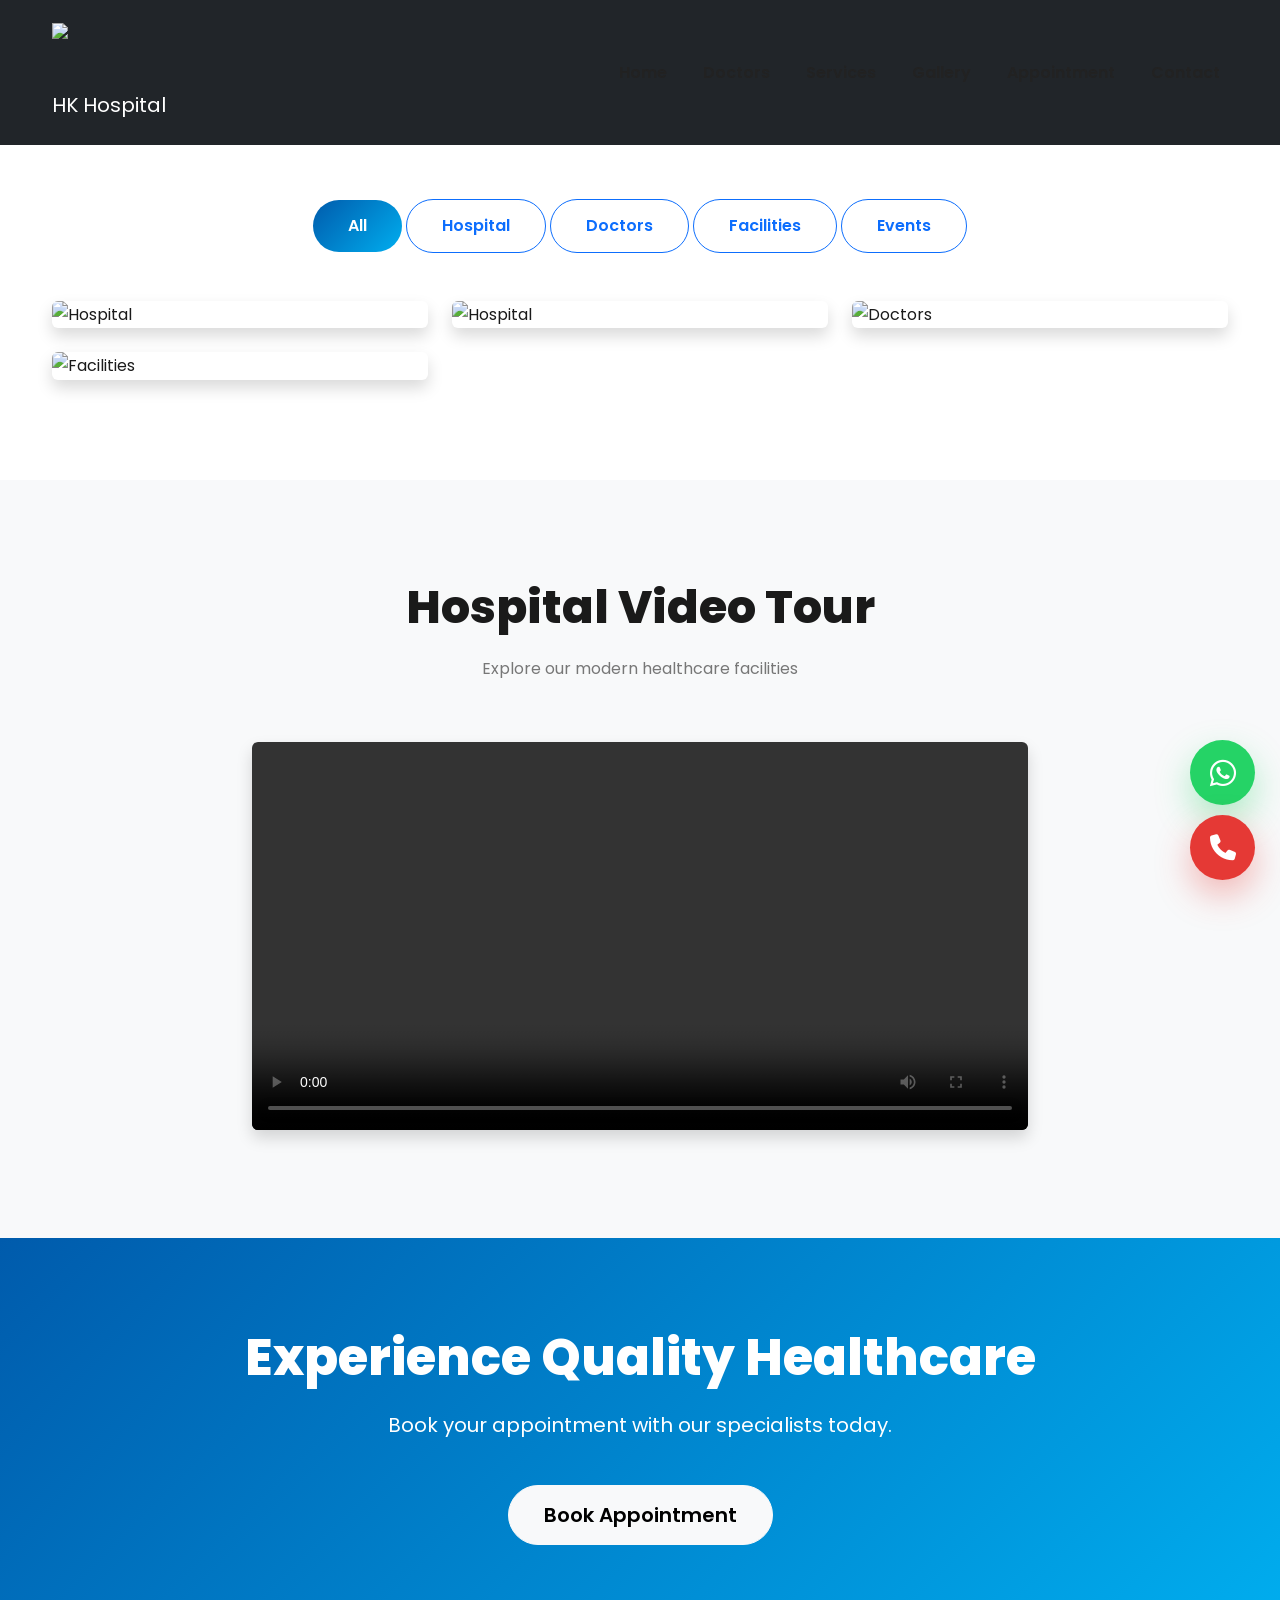
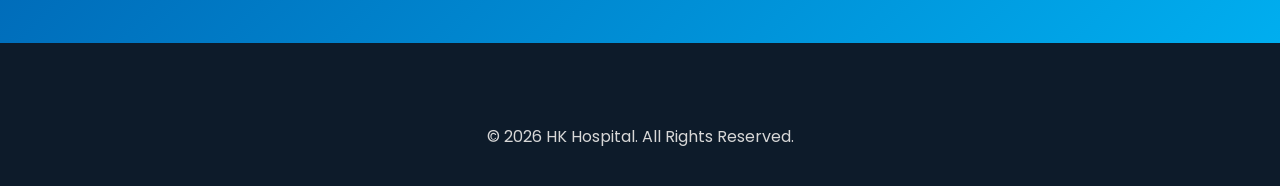
==== gallery.html @ 5bf1da03 "Create gallery.html" ====
<!DOCTYPE html>
<html lang="en">

<head>

<meta charset="UTF-8">

<meta name="viewport" content="width=device-width, initial-scale=1.0">

<title>Gallery | HK Hospital</title>


<!-- Bootstrap -->

<link href="https://cdn.jsdelivr.net/npm/bootstrap@5.3.3/dist/css/bootstrap.min.css" rel="stylesheet">


<!-- Font Awesome -->

<link rel="stylesheet"
href="https://cdnjs.cloudflare.com/ajax/libs/font-awesome/6.5.1/css/all.min.css">


<!-- Main CSS -->

<link rel="stylesheet" href="css/style.css">


</head>


<body>


<!-- ========================================= -->
<!-- NAVBAR -->
<!-- ========================================= -->


<nav class="navbar navbar-expand-lg navbar-dark bg-dark fixed-top">


<div class="container">


<a class="navbar-brand" href="index.html">

<img src="images/logo-white.png"
height="50">

HK Hospital

</a>



<button class="navbar-toggler"
data-bs-toggle="collapse"
data-bs-target="#navbarMenu">

<span class="navbar-toggler-icon"></span>

</button>



<div class="collapse navbar-collapse"
id="navbarMenu">


<ul class="navbar-nav ms-auto">


<li class="nav-item">
<a class="nav-link" href="index.html">
Home
</a>
</li>


<li class="nav-item">
<a class="nav-link" href="doctors.html">
Doctors
</a>
</li>


<li class="nav-item">
<a class="nav-link" href="services.html">
Services
</a>
</li>


<li class="nav-item">
<a class="nav-link active" href="gallery.html">
Gallery
</a>
</li>


<li class="nav-item">
<a class="nav-link" href="appointment.html">
Appointment
</a>
</li>


<li class="nav-item">
<a class="nav-link" href="contact.html">
Contact
</a>
</li>


</ul>


</div>


</div>

</nav>



<!-- ========================================= -->
<!-- HERO SECTION -->
<!-- ========================================= -->


<section class="gallery-hero">


<div class="container text-center">


<h1>
Hospital Gallery
</h1>


<p>
A glimpse of our hospital facilities, doctors and healthcare services
</p>


</div>


</section>





<!-- ========================================= -->
<!-- GALLERY FILTER BUTTONS -->
<!-- ========================================= -->


<section class="section-padding">


<div class="container">


<div class="text-center mb-5">


<button class="btn btn-primary filter-btn"
data-filter="all">

All

</button>


<button class="btn btn-outline-primary filter-btn"
data-filter="hospital">

Hospital

</button>


<button class="btn btn-outline-primary filter-btn"
data-filter="doctor">

Doctors

</button>


<button class="btn btn-outline-primary filter-btn"
data-filter="facility">

Facilities

</button>


<button class="btn btn-outline-primary filter-btn"
data-filter="event">

Events

</button>


</div>





<!-- ========================================= -->
<!-- IMAGE GALLERY -->
<!-- ========================================= -->


<div class="row g-4">



<div class="col-lg-4 col-md-6 gallery-item hospital">


<img src="images/gallery/hospital1.jpg"
class="img-fluid rounded shadow"
alt="Hospital">


</div>



<div class="col-lg-4 col-md-6 gallery-item hospital">


<img src="images/gallery/hospital2.jpg"
class="img-fluid rounded shadow"
alt="Hospital">


</div>




<div class="col-lg-4 col-md-6 gallery-item doctor">


<img src="images/gallery/doctors.jpg"
class="img-fluid rounded shadow"
alt="Doctors">


</div>




<div class="col-lg-4 col-md-6 gallery-item facility">


<img src="images/gallery/facilities.jpg"
class="img-fluid rounded shadow"
alt="Facilities">


</div>



</div>


</div>


</section>





<!-- ========================================= -->
<!-- VIDEO GALLERY -->
<!-- ========================================= -->


<section class="section-padding bg-light">


<div class="container">


<div class="section-title text-center">


<h2>
Hospital Video Tour
</h2>


<p>
Explore our modern healthcare facilities
</p>


</div>



<div class="row justify-content-center">


<div class="col-lg-8">


<video controls
class="w-100 rounded shadow">


<source src="videos/hospital-tour.mp4"
type="video/mp4">


Your browser does not support video.


</video>


</div>


</div>


</div>


</section>





<!-- ========================================= -->
<!-- CALL TO ACTION -->
<!-- ========================================= -->


<section class="cta-section">


<div class="container text-center">


<h2>
Experience Quality Healthcare
</h2>


<p>
Book your appointment with our specialists today.
</p>



<a href="appointment.html"
class="btn btn-light btn-lg">

Book Appointment

</a>


</div>


</section>





<!-- ========================================= -->
<!-- FOOTER -->
<!-- ========================================= -->


<footer class="footer">


<div class="container text-center">


<p>

© 2026 HK Hospital. All Rights Reserved.

</p>


</div>


</footer>




<!-- Floating WhatsApp -->

<a href="https://wa.me/917893694556"
class="floating-whatsapp">

<i class="fab fa-whatsapp"></i>

</a>



<!-- Floating Call -->

<a href="tel:+917893694556"
class="floating-call">

<i class="fas fa-phone"></i>

</a>



<script src="https://cdn.jsdelivr.net/npm/bootstrap@5.3.3/dist/js/bootstrap.bundle.min.js"></script>


<script src="js/main.js"></script>


</body>

</html>
---- css/style.css ----
/* ==========================================================
   HK HOSPITAL WEBSITE
   style.css
   Author : ChatGPT
   Version : 1.0
==========================================================*/

/* Google Font */
@import url('https://fonts.googleapis.com/css2?family=Poppins:wght@300;400;500;600;700;800&display=swap');

/* ==========================================================
   ROOT VARIABLES
==========================================================*/

:root{

    --primary:#005BAC;
    --secondary:#00AEEF;
    --success:#00C853;
    --danger:#E53935;
    --dark:#1A1A1A;
    --white:#ffffff;
    --light:#f8fafc;
    --gray:#6c757d;

    --shadow:0 15px 40px rgba(0,0,0,.12);
    --shadowHover:0 25px 60px rgba(0,0,0,.18);

    --radius:18px;

}

/* ==========================================================
   RESET
==========================================================*/

*{
    margin:0;
    padding:0;
    box-sizing:border-box;
}

html{

    scroll-behavior:smooth;

}

body{

    font-family:'Poppins',sans-serif;

    color:var(--dark);

    background:#fff;

    overflow-x:hidden;

    line-height:1.7;

}

img{

    max-width:100%;

    display:block;

}

a{

    text-decoration:none;

}

ul{

    list-style:none;

}

.section-padding{

    padding:100px 0;

}

.container{

    max-width:1200px;

}

/* ==========================================================
   PRELOADER
==========================================================*/

#preloader{

    position:fixed;

    inset:0;

    background:#fff;

    z-index:99999;

    display:flex;

    align-items:center;

    justify-content:center;

}

.loader{

    text-align:center;

}

.loader img{

    width:90px;

    margin:auto;

}

.loader span{

    width:55px;

    height:55px;

    border-radius:50%;

    border:5px solid var(--secondary);

    border-top:5px solid transparent;

    display:block;

    margin:20px auto;

    animation:spin 1s linear infinite;

}

@keyframes spin{

    to{

        transform:rotate(360deg);

    }

}

/* ==========================================================
   SCROLL PROGRESS
==========================================================*/

#progressBar{

    position:fixed;

    top:0;

    left:0;

    width:0;

    height:5px;

    background:linear-gradient(90deg,var(--primary),var(--secondary));

    z-index:999999;

}

/* ==========================================================
   NAVBAR
==========================================================*/

.header{

    position:fixed;

    width:100%;

    top:0;

    left:0;

    z-index:9999;

}

.navbar{

    background:rgba(255,255,255,.18);

    backdrop-filter:blur(18px);

    transition:.4s;

    padding:18px 0;

}

.navbar.scrolled{

    background:#fff;

    box-shadow:var(--shadow);

}

.navbar-brand img{

    height:65px;

}

.nav-link{

    font-weight:600;

    color:#222 !important;

    margin-left:20px;

    transition:.3s;

    position:relative;

}

.nav-link::after{

    content:"";

    position:absolute;

    left:0;

    bottom:-6px;

    width:0;

    height:3px;

    background:var(--primary);

    transition:.3s;

}

.nav-link:hover::after{

    width:100%;

}

.nav-link:hover{

    color:var(--primary)!important;

}

/* ==========================================================
   BUTTONS
==========================================================*/

.btn{

    border-radius:40px;

    padding:14px 35px;

    font-weight:600;

    transition:.35s;

}

.btn-primary{

    background:linear-gradient(135deg,var(--primary),var(--secondary));

    border:none;

}

.btn-primary:hover{

    transform:translateY(-4px);

    box-shadow:0 20px 40px rgba(0,91,172,.35);

}

.btn-outline-light:hover{

    transform:translateY(-4px);

}

/* ==========================================================
   HERO
==========================================================*/

.hero{

    position:relative;

    height:100vh;

    display:flex;

    align-items:center;

    overflow:hidden;

}

.hero-video{

    position:absolute;

    inset:0;

    width:100%;

    height:100%;

    object-fit:cover;

}

.hero-overlay{

    position:absolute;

    inset:0;

    background:rgba(0,0,0,.55);

}

.hero-content{

    position:relative;

    color:#fff;

    z-index:10;

}

.hero-content h5{

    color:#8fd3ff;

    letter-spacing:3px;

    margin-bottom:20px;

    text-transform:uppercase;

}

.hero-content h1{

    font-size:68px;

    line-height:1.15;

    font-weight:800;

    margin-bottom:30px;

}

.hero-content h1 span{

    color:#7dd3fc;

}

.hero-content p{

    font-size:20px;

    max-width:650px;

    margin-bottom:40px;

}

.hero-buttons{

    display:flex;

    gap:20px;

    margin-bottom:50px;

    flex-wrap:wrap;

}

.hero-features{

    display:flex;

    gap:30px;

    flex-wrap:wrap;

}

.hero-features div{

    display:flex;

    align-items:center;

    gap:10px;

    font-size:17px;

}

.hero-features i{

    color:#00C853;

    font-size:26px;

}

/* ==========================================================
   APPOINTMENT CARD
==========================================================*/

.appointment-card{

    background:rgba(255,255,255,.18);

    backdrop-filter:blur(20px);

    padding:35px;

    border-radius:20px;

    color:#fff;

    box-shadow:var(--shadow);

}

.appointment-card h3{

    margin-bottom:20px;

    font-weight:700;

}

.appointment-card ul{

    padding-left:0;

}

.appointment-card li{

    padding:10px 0;

    border-bottom:1px solid rgba(255,255,255,.15);

}

/* ==========================================================
   HOSPITAL HIGHLIGHTS
==========================================================*/

.highlights{
    background:#f8fbff;
}

.highlight-box{

    background:#fff;

    padding:40px 30px;

    border-radius:18px;

    text-align:center;

    transition:.4s;

    box-shadow:0 10px 35px rgba(0,0,0,.08);

    cursor:pointer;

    height:100%;

}

.highlight-box:hover{

    transform:translateY(-12px);

    box-shadow:0 25px 60px rgba(0,91,172,.20);

}

.highlight-box i{

    font-size:55px;

    color:var(--primary);

    margin-bottom:20px;

}

.highlight-box h2{

    font-size:42px;

    color:var(--primary);

    font-weight:700;

}

.highlight-box p{

    color:#666;

    font-weight:500;

    margin:0;

}

/* ==========================================================
   SECTION TITLE
==========================================================*/

.section-title{

    margin-bottom:60px;

}

.section-title .subtitle{

    display:inline-block;

    color:var(--secondary);

    font-weight:700;

    letter-spacing:2px;

    text-transform:uppercase;

    margin-bottom:10px;

}

.section-title h2{

    font-size:46px;

    font-weight:800;

    color:var(--dark);

    margin-bottom:20px;

}

.section-title p{

    max-width:650px;

    margin:auto;

    color:#777;

}

/* ==========================================================
   SERVICES
==========================================================*/

.services{

    background:#ffffff;

}

.service-card{

    background:#fff;

    border-radius:20px;

    padding:40px;

    transition:.4s;

    box-shadow:0 12px 35px rgba(0,0,0,.08);

    height:100%;

    position:relative;

    overflow:hidden;

}

.service-card::before{

    content:"";

    position:absolute;

    left:0;

    top:0;

    width:5px;

    height:100%;

    background:linear-gradient(var(--primary),var(--secondary));

}

.service-card:hover{

    transform:translateY(-10px);

    box-shadow:0 25px 60px rgba(0,91,172,.18);

}

.service-card i{

    width:90px;

    height:90px;

    border-radius:50%;

    display:flex;

    align-items:center;

    justify-content:center;

    background:linear-gradient(135deg,var(--primary),var(--secondary));

    color:#fff;

    font-size:36px;

    margin-bottom:25px;

}

.service-card h4{

    font-size:26px;

    margin-bottom:15px;

    font-weight:700;

}

.service-card p{

    color:#666;

    margin-bottom:25px;

}

.service-card a{

    color:var(--primary);

    font-weight:600;

}

.service-card a:hover{

    color:var(--secondary);

}

/* ==========================================================
   DOCTORS
==========================================================*/

.doctors{

    background:#f7fbff;

}

.doctor-card{

    background:#fff;

    border-radius:20px;

    overflow:hidden;

    transition:.4s;

    box-shadow:0 12px 35px rgba(0,0,0,.08);

    height:100%;

}

.doctor-card:hover{

    transform:translateY(-10px);

    box-shadow:0 25px 60px rgba(0,91,172,.18);

}

.doctor-card img{

    width:100%;

    height:320px;

    object-fit:cover;

}

.doctor-content{

    padding:30px;

    text-align:center;

}

.doctor-content h4{

    font-weight:700;

    margin-bottom:10px;

}

.doctor-content span{

    color:var(--primary);

    font-weight:600;

    display:block;

    margin-bottom:10px;

}

.doctor-content p{

    color:#666;

    min-height:60px;

}

.doctor-content .btn{

    margin-top:15px;

}

/* ==========================================================
   WHY CHOOSE US
==========================================================*/

.why-us{

    background:#fff;

}

.why-us img{

    border-radius:20px;

    box-shadow:var(--shadow);

}

.why-us h2{

    font-size:44px;

    font-weight:800;

    margin-bottom:35px;

}

.feature-item{

    display:flex;

    gap:20px;

    margin-bottom:25px;

    align-items:flex-start;

}

.feature-item i{

    width:60px;

    height:60px;

    border-radius:50%;

    display:flex;

    align-items:center;

    justify-content:center;

    background:linear-gradient(var(--primary),var(--secondary));

    color:#fff;

    font-size:24px;

}

.feature-item h5{

    font-weight:700;

    margin-bottom:8px;

}

.feature-item p{

    color:#666;

}

/* ==========================================================
   CTA SECTION
==========================================================*/

.cta-section{

    background:linear-gradient(135deg,#005BAC,#00AEEF);

    padding:90px 0;

    text-align:center;

    color:#fff;

}

.cta-section h2{

    font-size:50px;

    font-weight:800;

    margin-bottom:20px;

}

.cta-section p{

    font-size:20px;

    margin-bottom:35px;

}

.cta-section .btn{

    margin:8px;

}

/* ==========================================================
   COMMON HOVER EFFECTS
==========================================================*/

.service-card,
.doctor-card,
.highlight-box{

    transition:all .35s ease;

}

.service-card:hover i,
.highlight-box:hover i{

    transform:rotate(10deg) scale(1.1);

}

.service-card i,
.highlight-box i{

    transition:.35s;

}

/* ==========================================================
   TESTIMONIALS
==========================================================*/

.testimonials{

    background:#f8fbff;

}

.testimonial-card{

    background:#fff;

    padding:45px;

    border-radius:20px;

    text-align:center;

    box-shadow:0 12px 35px rgba(0,0,0,.08);

    transition:.35s;

    margin:15px;

}

.testimonial-card:hover{

    transform:translateY(-10px);

    box-shadow:0 25px 60px rgba(0,91,172,.18);

}

.testimonial-card i{

    font-size:50px;

    color:var(--primary);

    margin-bottom:20px;

}

.testimonial-card p{

    color:#666;

    font-size:17px;

    line-height:1.8;

}

.testimonial-card h5{

    margin-top:20px;

    font-weight:700;

}

.stars{

    color:#ffc107;

    font-size:20px;

    letter-spacing:2px;

    margin-top:10px;

}

/* ==========================================================
   GALLERY
==========================================================*/

.gallery-preview{

    background:#fff;

}

.gallery-preview img{

    width:100%;

    height:260px;

    object-fit:cover;

    border-radius:18px;

    transition:.4s;

    cursor:pointer;

    box-shadow:0 10px 25px rgba(0,0,0,.08);

}

.gallery-preview img:hover{

    transform:scale(1.05);

    box-shadow:0 20px 50px rgba(0,91,172,.20);

}

/* ==========================================================
   MAP
==========================================================*/

.map-section{

    overflow:hidden;

}

.map-section iframe{

    width:100%;

    height:450px;

    border:none;

}

/* ==========================================================
   FOOTER
==========================================================*/

.footer{

    background:#0d1b2a;

    color:#fff;

    padding:80px 0 20px;

}

.footer h5{

    font-weight:700;

    margin-bottom:25px;

}

.footer p{

    color:#d7d7d7;

}

.footer ul{

    padding:0;

}

.footer li{

    margin-bottom:14px;

}

.footer a{

    color:#d7d7d7;

    transition:.3s;

}

.footer a:hover{

    color:#00AEEF;

    padding-left:8px;

}

.footer hr{

    margin:40px 0 20px;

    border-color:rgba(255,255,255,.15);

}

/* ==========================================================
   FLOATING BUTTONS
==========================================================*/

.floating-whatsapp{

    position:fixed;

    right:25px;

    bottom:95px;

    width:65px;

    height:65px;

    border-radius:50%;

    background:#25D366;

    color:#fff;

    display:flex;

    align-items:center;

    justify-content:center;

    font-size:30px;

    box-shadow:0 15px 35px rgba(37,211,102,.35);

    z-index:999;

    transition:.3s;

}

.floating-whatsapp:hover{

    transform:scale(1.1);

    color:#fff;

}

.floating-call{

    position:fixed;

    right:25px;

    bottom:20px;

    width:65px;

    height:65px;

    border-radius:50%;

    background:#E53935;

    color:#fff;

    display:flex;

    align-items:center;

    justify-content:center;

    font-size:26px;

    box-shadow:0 15px 35px rgba(229,57,53,.35);

    z-index:999;

    transition:.3s;

}

.floating-call:hover{

    transform:scale(1.1);

    color:#fff;

}

/* ==========================================================
   SCROLL TO TOP
==========================================================*/

#scrollTop{

    position:fixed;

    left:25px;

    bottom:25px;

    width:55px;

    height:55px;

    border:none;

    border-radius:50%;

    background:linear-gradient(135deg,var(--primary),var(--secondary));

    color:#fff;

    cursor:pointer;

    display:none;

    z-index:999;

    transition:.3s;

}

#scrollTop:hover{

    transform:translateY(-5px);

}

/* ==========================================================
   CUSTOM SCROLLBAR
==========================================================*/

::-webkit-scrollbar{

    width:10px;

}

::-webkit-scrollbar-track{

    background:#f1f1f1;

}

::-webkit-scrollbar-thumb{

    background:linear-gradient(var(--primary),var(--secondary));

    border-radius:20px;

}

::-webkit-scrollbar-thumb:hover{

    background:#005BAC;

}

/* ==========================================================
   IMAGE HOVER
==========================================================*/

img{

    transition:.35s;

}

img:hover{

    opacity:.96;

}

/* ==========================================================
   FADE ANIMATION
==========================================================*/

.fade-up{

    animation:fadeUp .8s ease forwards;

}

@keyframes fadeUp{

    from{

        opacity:0;

        transform:translateY(40px);

    }

    to{

        opacity:1;

        transform:translateY(0);

    }

}

/* ==========================================================
   SMOOTH TRANSITIONS
==========================================================*/

a,
button,
.card,
.service-card,
.doctor-card,
.highlight-box{

    transition:all .35s ease;

}
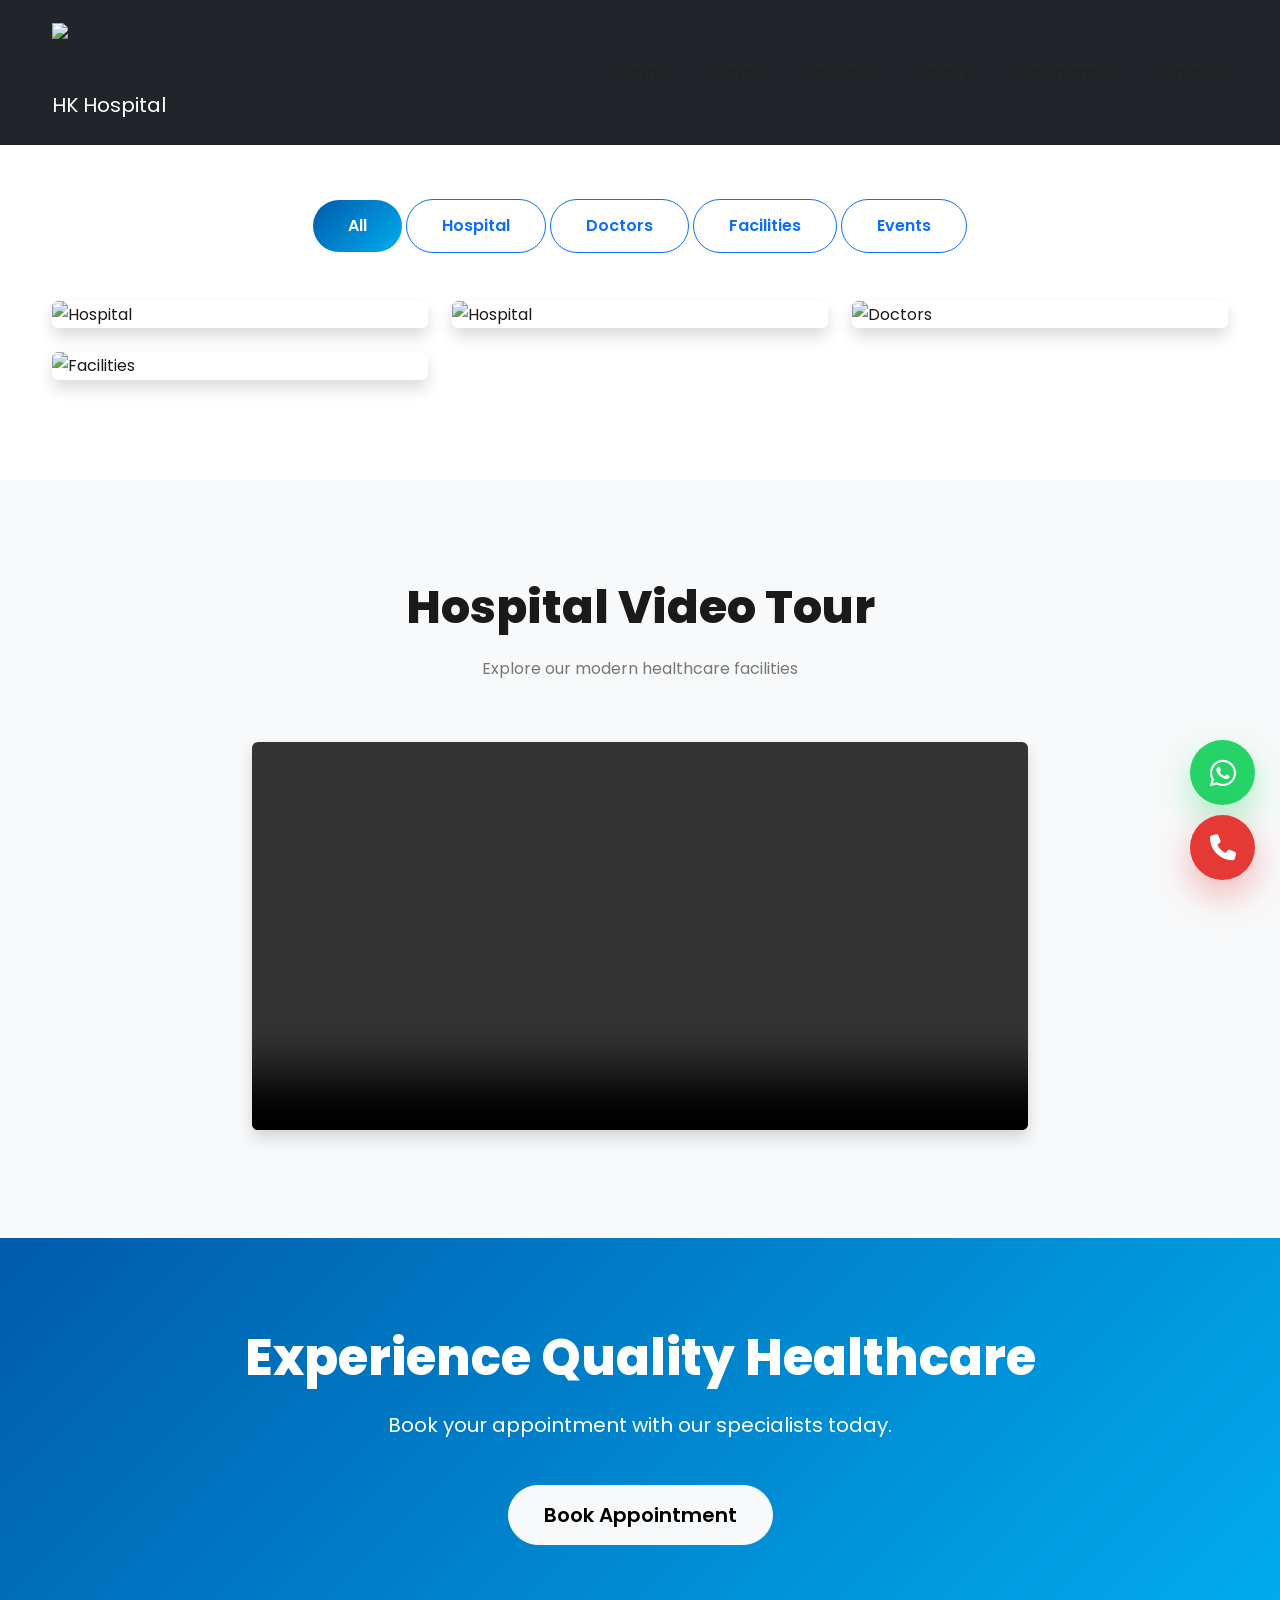
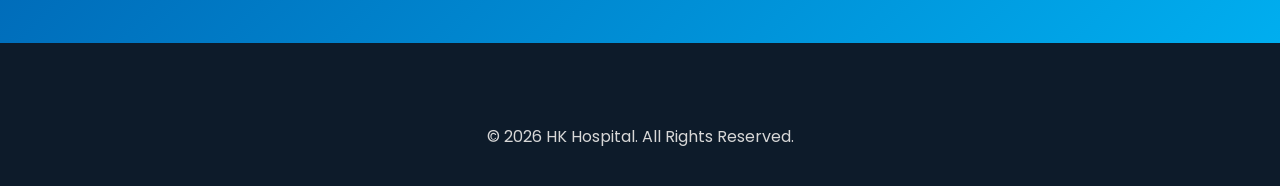
==== commit cbc55af6: "Update gallery.html" ====
--- a/gallery.html
+++ b/gallery.html
@@ -440,6 +440,7 @@
 
 
 <script src="js/main.js"></script>
+<script src="js/gallery.js"></script>
 
 
 </body>
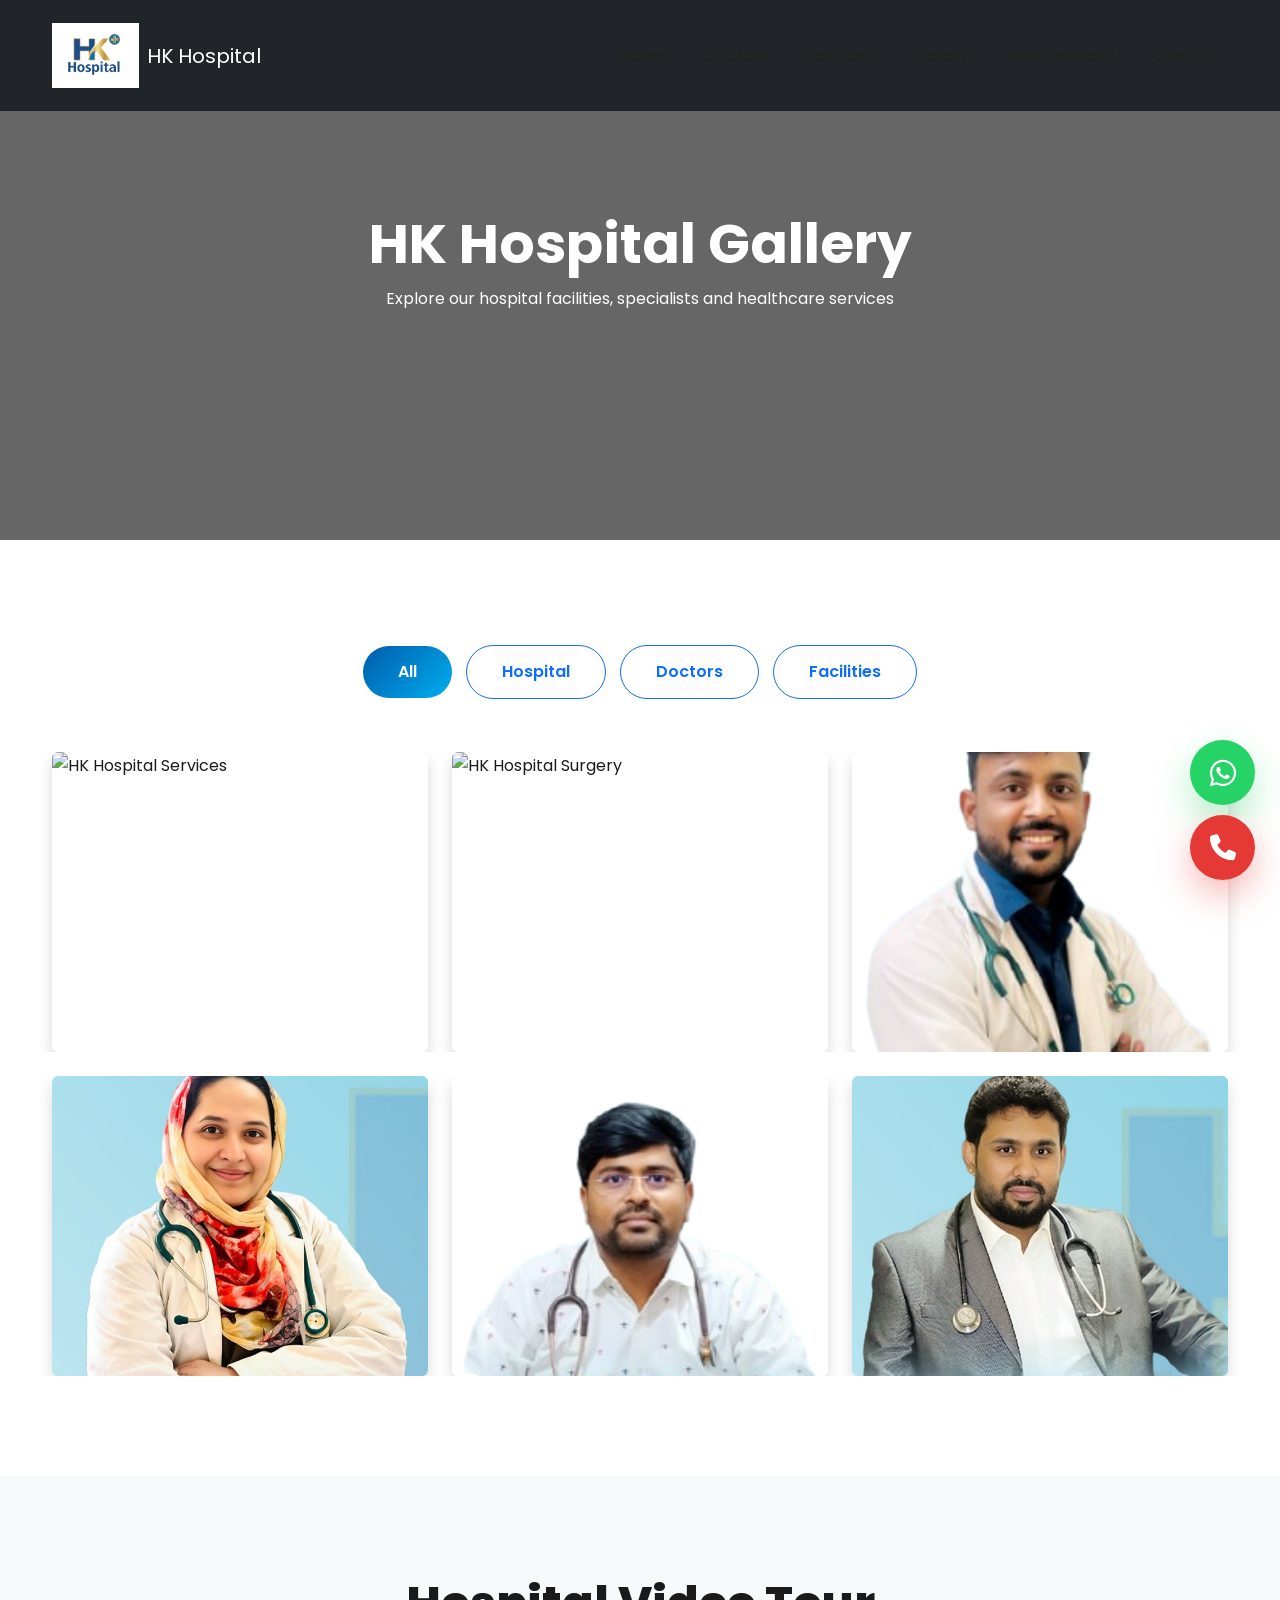
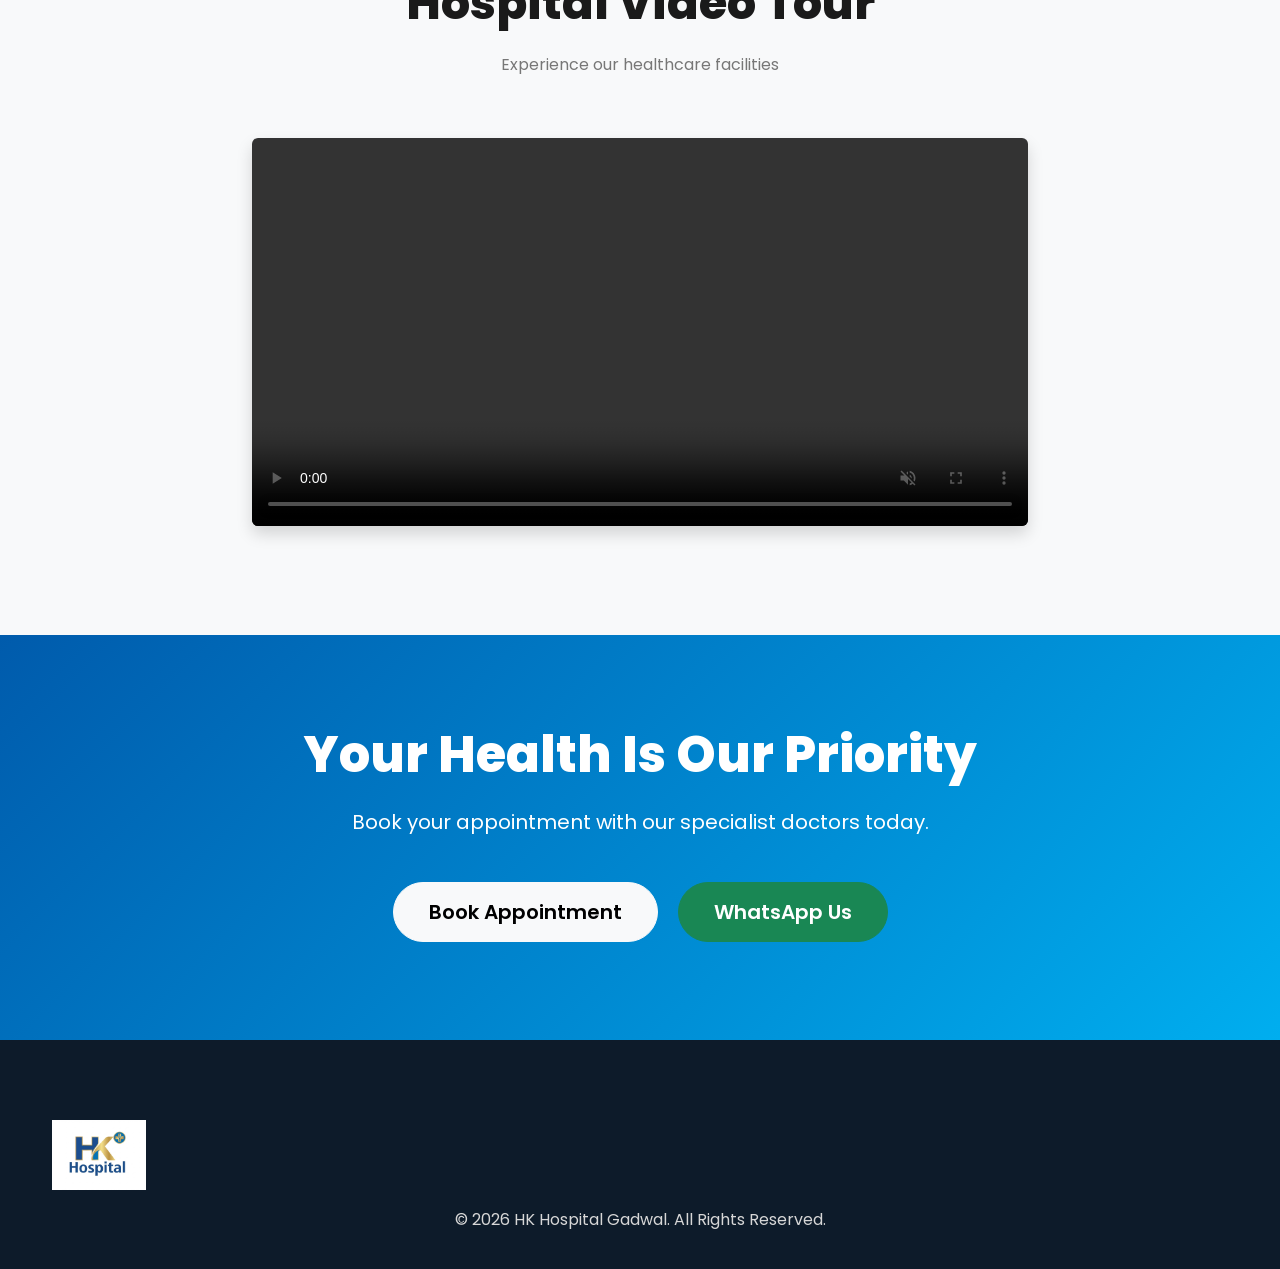
==== commit c4f9229b: "Update gallery.html" ====
--- a/gallery.html
+++ b/gallery.html
@@ -7,7 +7,7 @@
 
 <meta name="viewport" content="width=device-width, initial-scale=1.0">
 
-<title>Gallery | HK Hospital</title>
+<title>Gallery | HK Hospital Gadwal</title>
 
 
 <!-- Bootstrap -->
@@ -32,9 +32,9 @@
 <body>
 
 
-<!-- ========================================= -->
+<!-- ============================= -->
 <!-- NAVBAR -->
-<!-- ========================================= -->
+<!-- ============================= -->
 
 
 <nav class="navbar navbar-expand-lg navbar-dark bg-dark fixed-top">
@@ -43,24 +43,36 @@
 <div class="container">
 
 
-<a class="navbar-brand" href="index.html">
-
-<img src="images/logo-white.png"
-height="50">
-
+<a class="navbar-brand d-flex align-items-center"
+href="index.html">
+
+
+<img src="hero-logo.jpg"
+height="50"
+class="me-2"
+alt="HK Hospital Logo">
+
+
+<span>
 HK Hospital
+</span>
+
 
 </a>
 
 
 
 <button class="navbar-toggler"
+type="button"
 data-bs-toggle="collapse"
 data-bs-target="#navbarMenu">
 
+
 <span class="navbar-toggler-icon"></span>
 
+
 </button>
+
 
 
 
@@ -72,42 +84,48 @@
 
 
 <li class="nav-item">
-<a class="nav-link" href="index.html">
+<a class="nav-link"
+href="index.html">
 Home
 </a>
 </li>
 
 
 <li class="nav-item">
-<a class="nav-link" href="doctors.html">
+<a class="nav-link"
+href="doctors.html">
 Doctors
 </a>
 </li>
 
 
 <li class="nav-item">
-<a class="nav-link" href="services.html">
+<a class="nav-link"
+href="services.html">
 Services
 </a>
 </li>
 
 
 <li class="nav-item">
-<a class="nav-link active" href="gallery.html">
+<a class="nav-link active"
+href="gallery.html">
 Gallery
 </a>
 </li>
 
 
 <li class="nav-item">
-<a class="nav-link" href="appointment.html">
+<a class="nav-link"
+href="appointment.html">
 Appointment
 </a>
 </li>
 
 
 <li class="nav-item">
-<a class="nav-link" href="contact.html">
+<a class="nav-link"
+href="contact.html">
 Contact
 </a>
 </li>
@@ -121,13 +139,16 @@
 
 </div>
 
+
 </nav>
 
 
 
-<!-- ========================================= -->
+
+
+<!-- ============================= -->
 <!-- HERO SECTION -->
-<!-- ========================================= -->
+<!-- ============================= -->
 
 
 <section class="gallery-hero">
@@ -137,12 +158,12 @@
 
 
 <h1>
-Hospital Gallery
+HK Hospital Gallery
 </h1>
 
 
 <p>
-A glimpse of our hospital facilities, doctors and healthcare services
+Explore our hospital facilities, specialists and healthcare services
 </p>
 
 
@@ -155,9 +176,10 @@
 
 
 
-<!-- ========================================= -->
-<!-- GALLERY FILTER BUTTONS -->
-<!-- ========================================= -->
+
+<!-- ============================= -->
+<!-- FILTER BUTTONS -->
+<!-- ============================= -->
 
 
 <section class="section-padding">
@@ -201,76 +223,104 @@
 </button>
 
 
-<button class="btn btn-outline-primary filter-btn"
-data-filter="event">
-
-Events
-
-</button>
-
-
-</div>
-
-
-
-
-
-<!-- ========================================= -->
+</div>
+
+
+
+
+
+<!-- ============================= -->
 <!-- IMAGE GALLERY -->
-<!-- ========================================= -->
+<!-- ============================= -->
 
 
 <div class="row g-4">
 
 
 
+<!-- Hospital Images -->
+
+
 <div class="col-lg-4 col-md-6 gallery-item hospital">
 
 
-<img src="images/gallery/hospital1.jpg"
+<img src="HK-services.jpg"
 class="img-fluid rounded shadow"
-alt="Hospital">
-
-
-</div>
+alt="HK Hospital Services">
+
+
+</div>
+
 
 
 
 <div class="col-lg-4 col-md-6 gallery-item hospital">
 
 
-<img src="images/gallery/hospital2.jpg"
+<img src="Hk-hospital-surgery.jpg"
 class="img-fluid rounded shadow"
-alt="Hospital">
-
-
-</div>
-
-
+alt="HK Hospital Surgery">
+
+
+</div>
+
+
+
+
+
+
+<!-- Doctor Images -->
 
 
 <div class="col-lg-4 col-md-6 gallery-item doctor">
 
 
-<img src="images/gallery/doctors.jpg"
+<img src="hero-rehan.jpg"
 class="img-fluid rounded shadow"
-alt="Doctors">
-
-
-</div>
-
-
-
-
-<div class="col-lg-4 col-md-6 gallery-item facility">
-
-
-<img src="images/gallery/facilities.jpg"
+alt="Dr MD Rehan Faraz">
+
+
+</div>
+
+
+
+<div class="col-lg-4 col-md-6 gallery-item doctor">
+
+
+<img src="hero-mahe.jpg"
 class="img-fluid rounded shadow"
-alt="Facilities">
-
-
-</div>
+alt="Dr Shaik Mehatab Zabeen">
+
+
+</div>
+
+
+
+
+<div class="col-lg-4 col-md-6 gallery-item doctor">
+
+
+<img src="hero-abhi.jpg"
+class="img-fluid rounded shadow"
+alt="Dr MR Abhinesh">
+
+
+</div>
+
+
+
+
+<div class="col-lg-4 col-md-6 gallery-item doctor">
+
+
+<img src="hero-4thdoc.jpg"
+class="img-fluid rounded shadow"
+alt="Dr Sai Aakanksh">
+
+
+</div>
+
+
 
 
 
@@ -286,9 +336,11 @@
 
 
 
-<!-- ========================================= -->
+
+
+<!-- ============================= -->
 <!-- VIDEO GALLERY -->
-<!-- ========================================= -->
+<!-- ============================= -->
 
 
 <section class="section-padding bg-light">
@@ -306,7 +358,7 @@
 
 
 <p>
-Explore our modern healthcare facilities
+Experience our healthcare facilities
 </p>
 
 
@@ -314,6 +366,7 @@
 
 
 
+
 <div class="row justify-content-center">
 
 
@@ -321,10 +374,13 @@
 
 
 <video controls
+autoplay
+muted
+loop
 class="w-100 rounded shadow">
 
 
-<source src="videos/hospital-tour.mp4"
+<source src="hero-video.mp4"
 type="video/mp4">
 
 
@@ -349,9 +405,11 @@
 
 
 
-<!-- ========================================= -->
-<!-- CALL TO ACTION -->
-<!-- ========================================= -->
+
+
+<!-- ============================= -->
+<!-- CTA -->
+<!-- ============================= -->
 
 
 <section class="cta-section">
@@ -361,12 +419,12 @@
 
 
 <h2>
-Experience Quality Healthcare
+Your Health Is Our Priority
 </h2>
 
 
 <p>
-Book your appointment with our specialists today.
+Book your appointment with our specialist doctors today.
 </p>
 
 
@@ -379,6 +437,15 @@
 </a>
 
 
+
+<a href="https://wa.me/917893694556"
+class="btn btn-success btn-lg">
+
+WhatsApp Us
+
+</a>
+
+
 </div>
 
 
@@ -388,20 +455,30 @@
 
 
 
-<!-- ========================================= -->
+
+
+<!-- ============================= -->
 <!-- FOOTER -->
-<!-- ========================================= -->
+<!-- ============================= -->
 
 
 <footer class="footer">
 
 
-<div class="container text-center">
-
-
-<p>
-
-© 2026 HK Hospital. All Rights Reserved.
+<div class="container">
+
+
+<div class="text-center">
+
+
+<img src="hero-logo.jpg"
+height="70"
+alt="HK Hospital Logo">
+
+
+<p class="mt-3">
+
+© 2026 HK Hospital Gadwal. All Rights Reserved.
 
 </p>
 
@@ -409,30 +486,45 @@
 </div>
 
 
+</div>
+
+
 </footer>
 
 
 
 
-<!-- Floating WhatsApp -->
+
+
+<!-- FLOATING WHATSAPP -->
+
 
 <a href="https://wa.me/917893694556"
 class="floating-whatsapp">
 
+
 <i class="fab fa-whatsapp"></i>
 
-</a>
-
-
-
-<!-- Floating Call -->
+
+</a>
+
+
+
+
+
+<!-- FLOATING CALL -->
+
 
 <a href="tel:+917893694556"
 class="floating-call">
 
+
 <i class="fas fa-phone"></i>
 
-</a>
+
+</a>
+
+
 
 
 
@@ -440,9 +532,11 @@
 
 
 <script src="js/main.js"></script>
+
 <script src="js/gallery.js"></script>
 
 
+
 </body>
 
 </html>
--- a/css/style.css
+++ b/css/style.css
@@ -1353,3 +1353,145 @@
 
 }
 
+/* =========================================
+   GALLERY PAGE
+========================================= */
+
+
+.gallery-hero{
+
+height:60vh;
+
+background:
+linear-gradient(
+rgba(0,0,0,.6),
+rgba(0,0,0,.6)
+),
+url("../images/gallery/hospital1.jpg");
+
+background-size:cover;
+
+background-position:center;
+
+display:flex;
+
+align-items:center;
+
+justify-content:center;
+
+color:white;
+
+}
+
+
+
+.gallery-hero h1{
+
+font-size:55px;
+
+font-weight:700;
+
+}
+
+
+
+.gallery-item{
+
+overflow:hidden;
+
+transition:.4s;
+
+}
+
+
+
+.gallery-item img{
+
+width:100%;
+
+height:300px;
+
+object-fit:cover;
+
+cursor:pointer;
+
+transition:.5s;
+
+}
+
+
+
+.gallery-item img:hover{
+
+transform:scale(1.08);
+
+}
+
+
+
+.filter-btn{
+
+margin:5px;
+
+}
+
+
+
+
+
+/* LIGHTBOX */
+
+
+.image-lightbox{
+
+position:fixed;
+
+top:0;
+
+left:0;
+
+width:100%;
+
+height:100%;
+
+background:rgba(0,0,0,.9);
+
+display:flex;
+
+justify-content:center;
+
+align-items:center;
+
+z-index:9999;
+
+}
+
+
+
+.lightbox-content img{
+
+max-width:90%;
+
+max-height:90vh;
+
+border-radius:10px;
+
+}
+
+
+
+.close-lightbox{
+
+position:absolute;
+
+top:30px;
+
+right:40px;
+
+font-size:50px;
+
+color:white;
+
+cursor:pointer;
+
+}
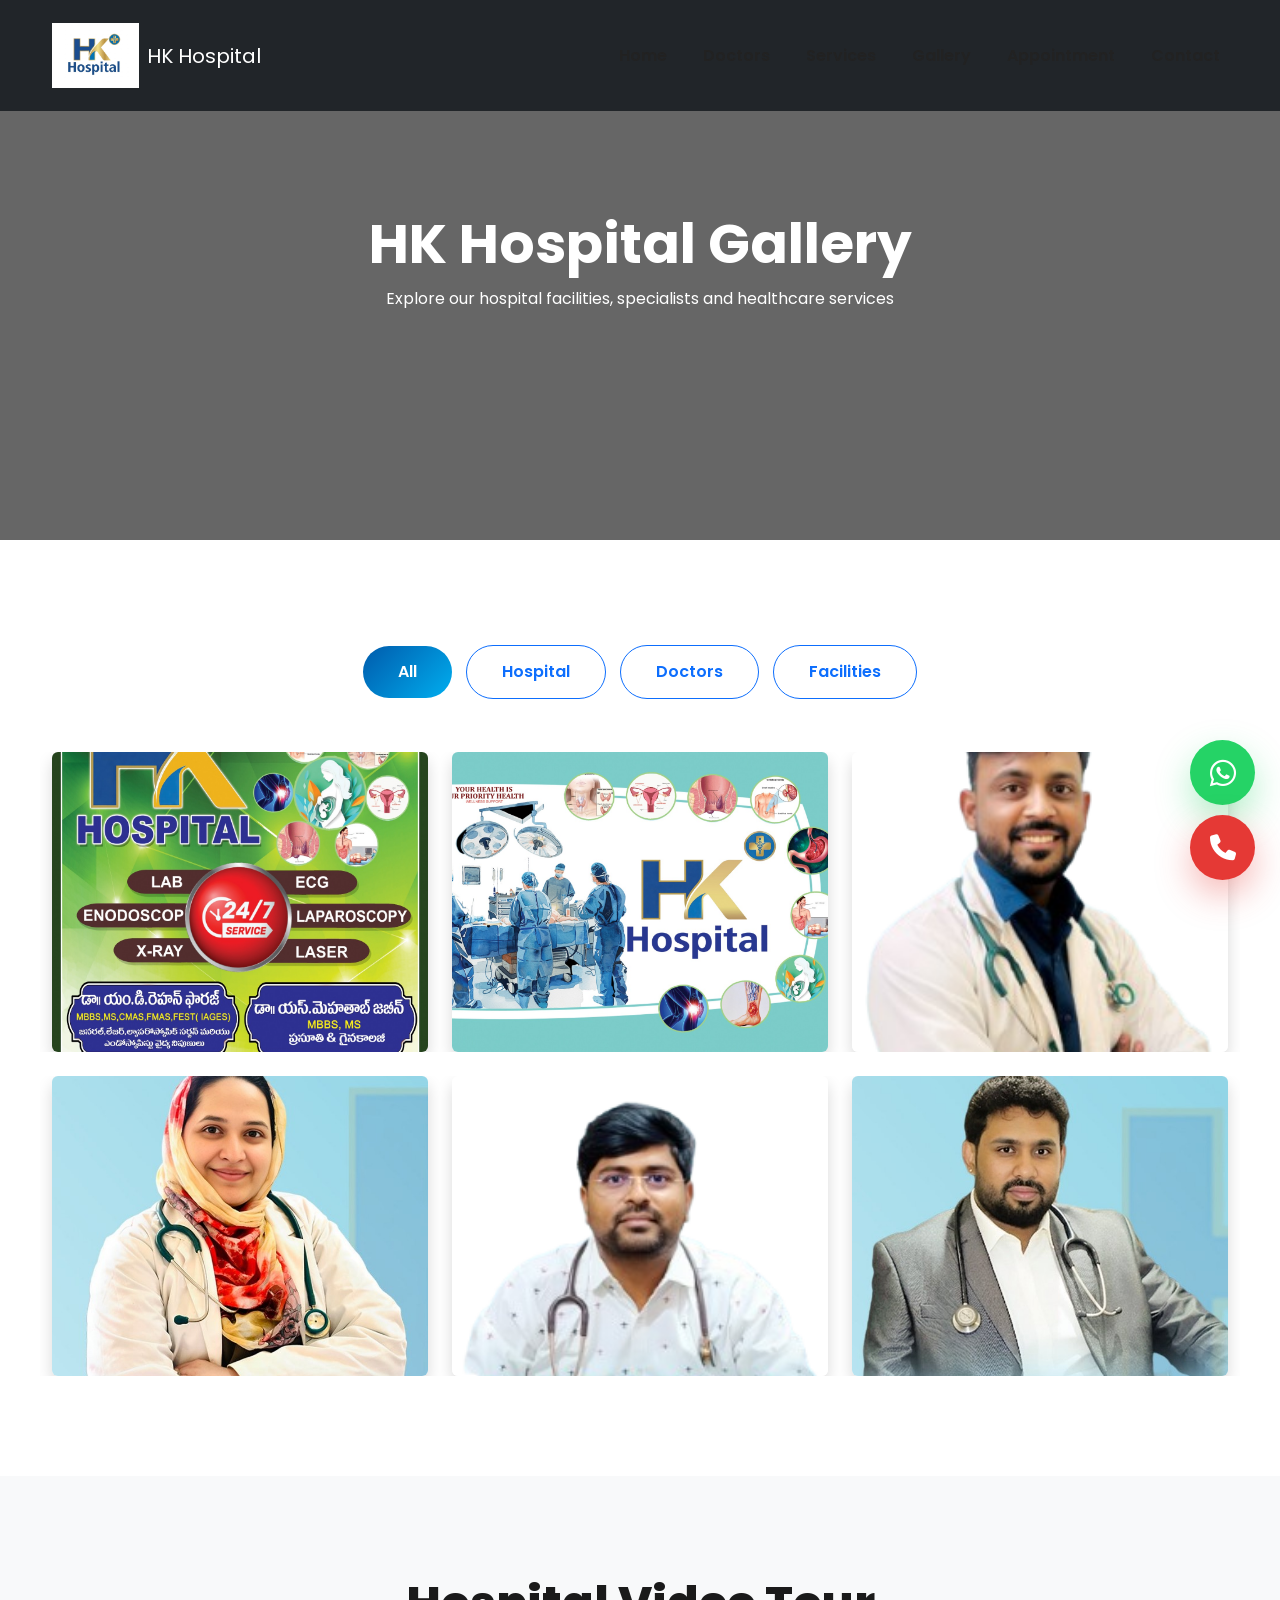
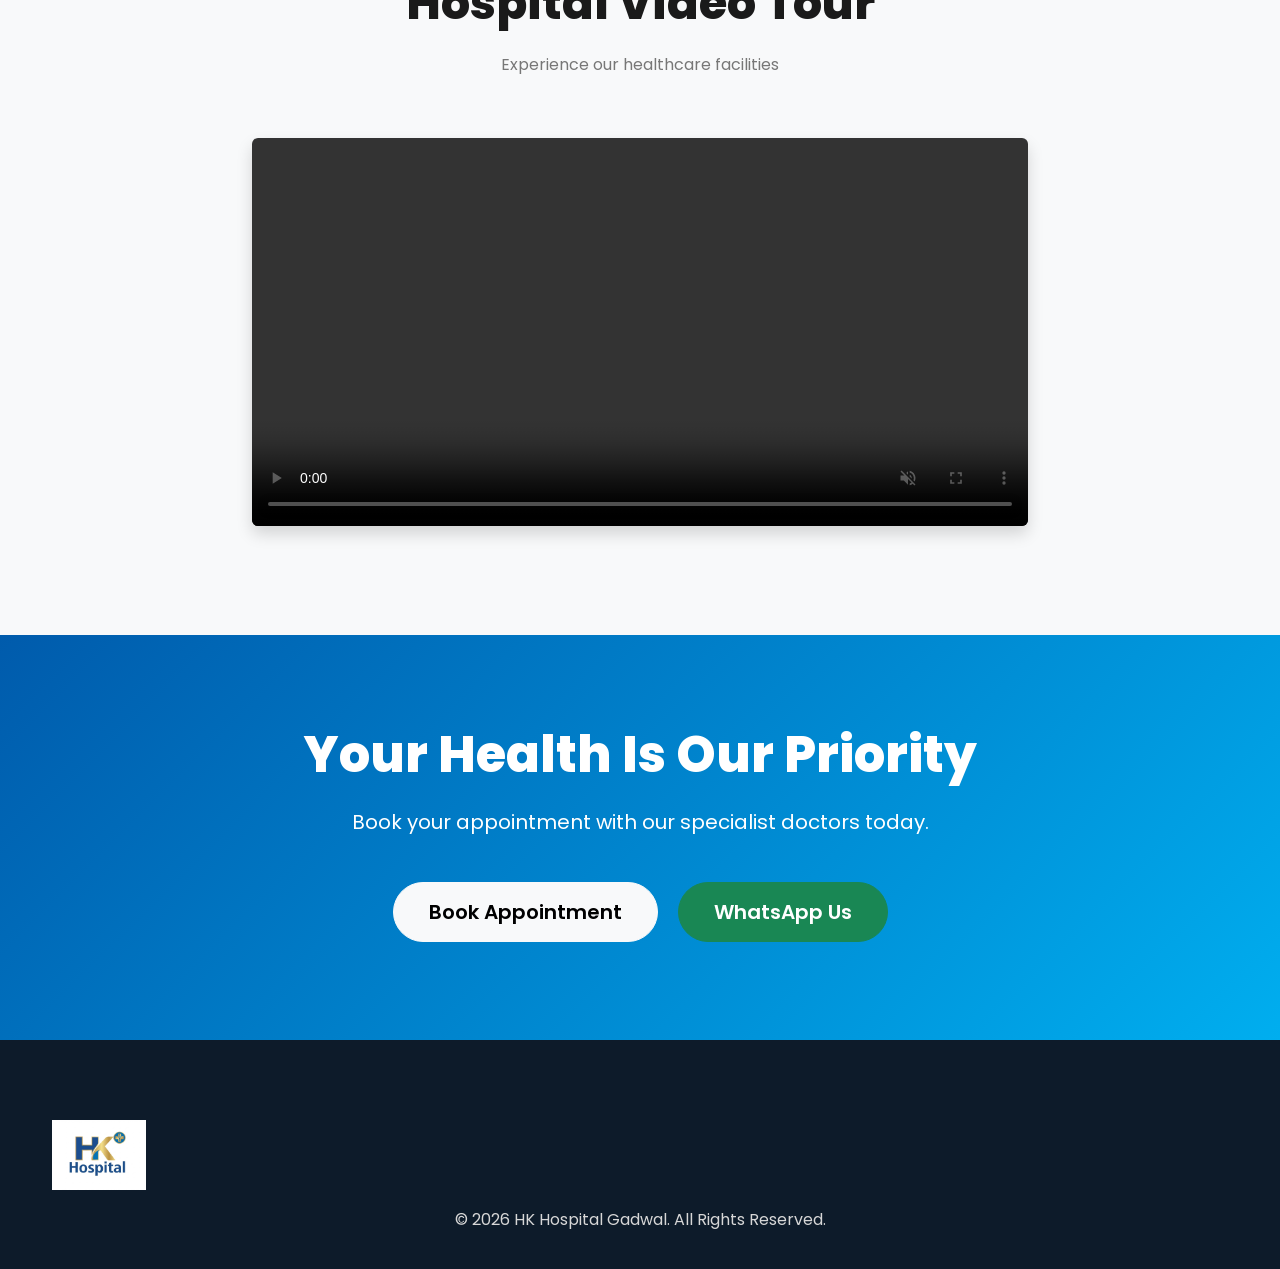
==== commit b031e97b: "Update gallery.html" ====
--- a/gallery.html
+++ b/gallery.html
@@ -244,7 +244,7 @@
 <div class="col-lg-4 col-md-6 gallery-item hospital">
 
 
-<img src="HK-services.jpg"
+<img src="HK services.jpeg"
 class="img-fluid rounded shadow"
 alt="HK Hospital Services">
 
@@ -257,7 +257,7 @@
 <div class="col-lg-4 col-md-6 gallery-item hospital">
 
 
-<img src="Hk-hospital-surgery.jpg"
+<img src="Hk hospital surgery.jpeg"
 class="img-fluid rounded shadow"
 alt="HK Hospital Surgery">
 
